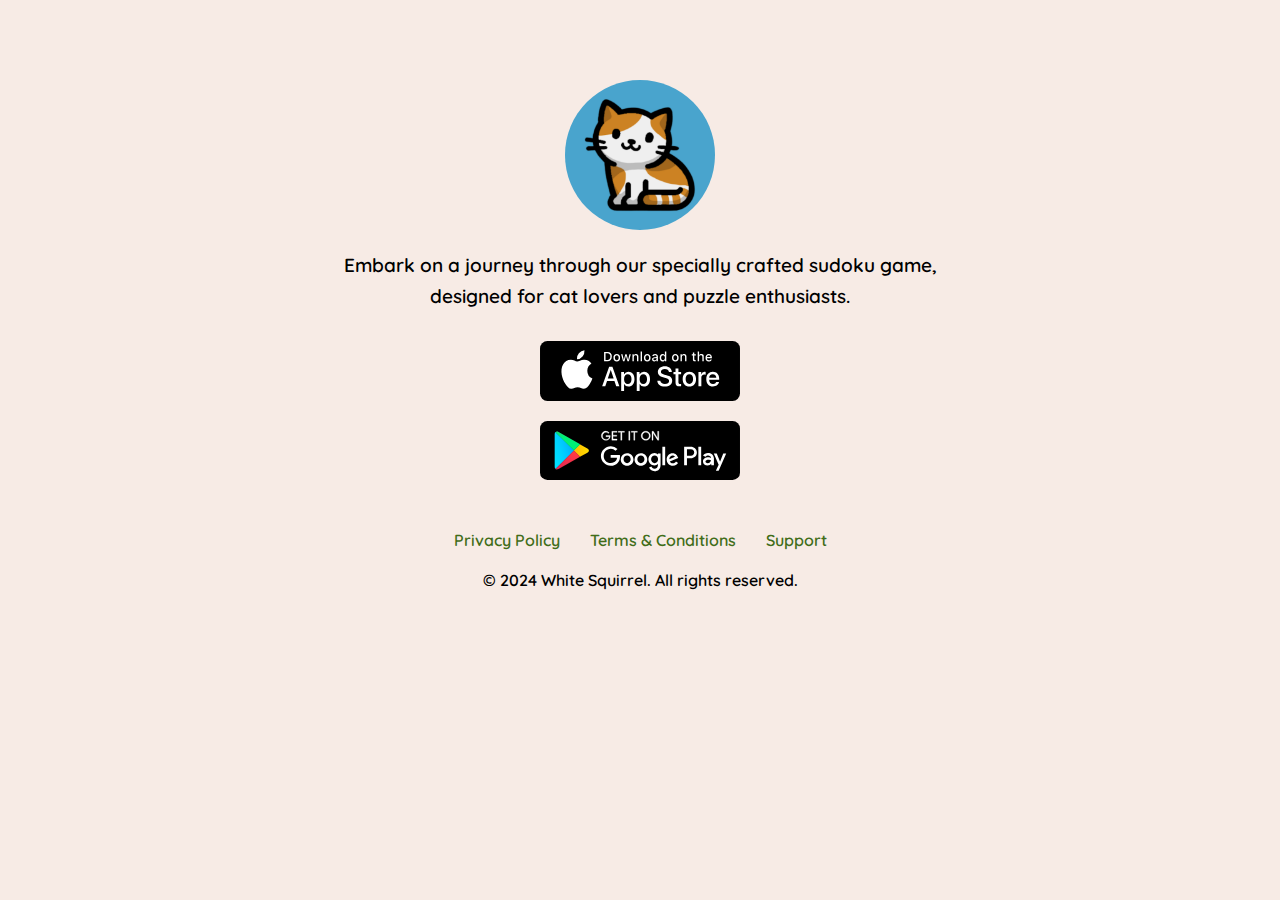
==== catdoku/index.html @ a198b23a "Add catdoku homepage" ====
<!DOCTYPE html>
<html>
<head>
    <meta charset="utf-8">
    <meta name="viewport" content="width=device-width">
    <title>Catdoku</title>
    <link rel="stylesheet" href="../style.css">
</head>
<body>
<!-- Logo -->
<img src="img/logo.png" alt="Catdoku Logo" class="logo">

<!-- Description -->
<div class="description">
    Embark on a journey through our specially crafted sudoku game, designed for cat lovers and puzzle enthusiasts.
</div>

<!-- Download Links -->
<div class="download-links">
    <a href="https://apps.apple.com/us/app/catdoku/id6477891720" rel="noopener noreferrer">
        <img src="img/app-store.svg" alt="Download on the App Store">
    </a>
    <a href="https://play.google.com/store/apps/details?id=io.xato.catdoku" rel="noopener noreferrer">
        <img src="img/google-play.svg" alt="Get it on Google Play">
    </a>
</div>

<!-- Footer Links -->
<div class="footer-links">
    <ul>
        <li><a href="privacy/" rel="noopener noreferrer">Privacy Policy</a></li>
        <li><a href="terms/" rel="noopener noreferrer">Terms &amp; Conditions</a></li>
        <li><a href="support/" rel="noopener noreferrer">Support</a></li>
    </ul>
    <p>&copy; 2024 White Squirrel. All rights reserved.</p>
</div>
</body>
</html>
---- style.css ----
/* =========================
   Font Definitions
   ========================= */

@font-face {
    font-family: 'CustomFont';
    src: url('Quicksand-SemiBold.woff') format('woff');
}

@font-face {
    font-family: 'CustomFontHeader';
    src: url('Quicksand-Bold.woff') format('woff');
}

/* =========================
   Base Styles
   ========================= */

html {
    background-color: #f7ebe5;
}

body {
    color: black;
    font-family: 'CustomFont', Arial, sans-serif;
    margin: 0;
    padding: 0;
}

a {
    color: #416d19;
    text-decoration: none;
}

a:hover {
    color: #2e4b10;
    text-decoration: underline;
}

strong, h1, h2, h3, h4, h5, h6 {
    font-family: 'CustomFontHeader', Arial, sans-serif;
}

ul {
    padding-left: 20px;
}

ul li {
    margin-bottom: 10px;
}

/* =========================
   Accent Styles
   ========================= */

.accent {
    background-color: #f2c18d;
    padding: 10px;
    border-radius: 5px;
    border: 1px solid #e5c287;
    color: #416d19;
}

.accent-variation {
    background-color: #e5c287;
    padding: 10px;
    border-radius: 5px;
    border: 1px solid #f2c18d;
    color: #416d19;
}

/* =========================
   Responsive Layout
   ========================= */

@media screen and (max-width: 600px) {
    body {
        padding: 20px;
    }
    h1, h2, h3, h4, h5, h6 {
        padding: 0px;
    }

    /* Index Page Specific Styles for Mobile */
    .logo {
        width: 120px;
        height: 120px;
        margin: 30px auto 15px;
    }

    .description {
        font-size: 1em;
        padding: 0 15px;
    }

    .download-links {
        gap: 15px;
    }

    .download-links a img {
        width: 160px;
    }

    .footer-links ul {
        gap: 15px;
    }
}

@media screen and (min-width: 601px) {
    body {
        max-width: 600px;
        margin: auto;
        padding: 40px 20px;
    }

    h1 {
        font-size: 2.5em;
    }

    h2 {
        font-size: 2.25em;
    }

    h3 {
        font-size: 2em;
    }

    h4 {
        font-size: 1.75em;
    }

    h5 {
        font-size: 1.5em;
    }

    h6, strong {
        font-size: 1.25em;
    }
}

/* =========================
   Index Page Specific Styles
   ========================= */

/* Logo Styling */
.logo {
    width: 150px;
    height: 150px;
    border-radius: 50%;
    object-fit: cover;
    margin: 40px auto 20px;
    display: block;
}

/* Description Styling */
.description {
    font-size: 1.2em;
    line-height: 1.6;
    text-align: center;
    margin: 20px 0;
    max-width: 800px;
    margin-left: auto;
    margin-right: auto;
}

/* Download Links Styling */
.download-links {
    display: flex;
    flex-direction: column;
    align-items: center;
    gap: 20px;
    margin: 30px 0;
}

.download-links a img {
    width: 200px;
    height: auto;
    max-width: 100%;
    display: block;
    transition: transform 0.3s;
}

.download-links a img:hover {
    transform: scale(1.05);
}

/* Footer Links Styling */
.footer-links {
    margin-top: 50px;
}

.footer-links ul {
    list-style: none;
    padding: 0;
    display: flex;
    gap: 30px;
    justify-content: center;
    flex-wrap: wrap;
}

.footer-links li {
    margin: 0;
}

.footer-links a {
    color: #416d19;
    text-decoration: none;
    font-weight: bold;
    font-size: 1em;
}

.footer-links a:hover {
    color: #2e4b10;
    text-decoration: underline;
}

.footer-links p {
    text-align: center;
    margin-top: 20px;
}
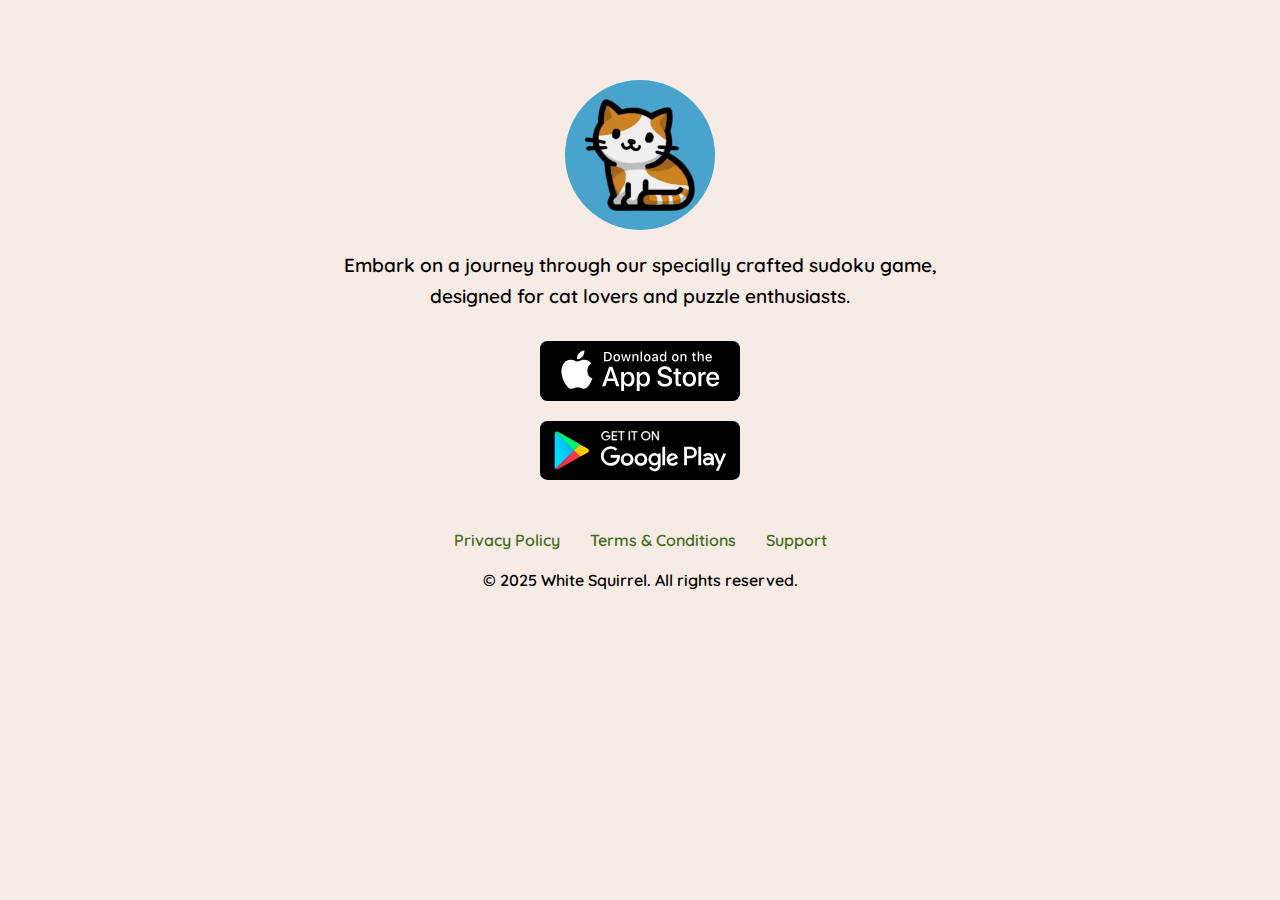
==== commit f5bb8394: "Update year" ====
--- a/catdoku/index.html
+++ b/catdoku/index.html
@@ -32,7 +32,7 @@
         <li><a href="terms/" rel="noopener noreferrer">Terms &amp; Conditions</a></li>
         <li><a href="support/" rel="noopener noreferrer">Support</a></li>
     </ul>
-    <p>&copy; 2024 White Squirrel. All rights reserved.</p>
+    <p>&copy; 2025 White Squirrel. All rights reserved.</p>
 </div>
 </body>
 </html>